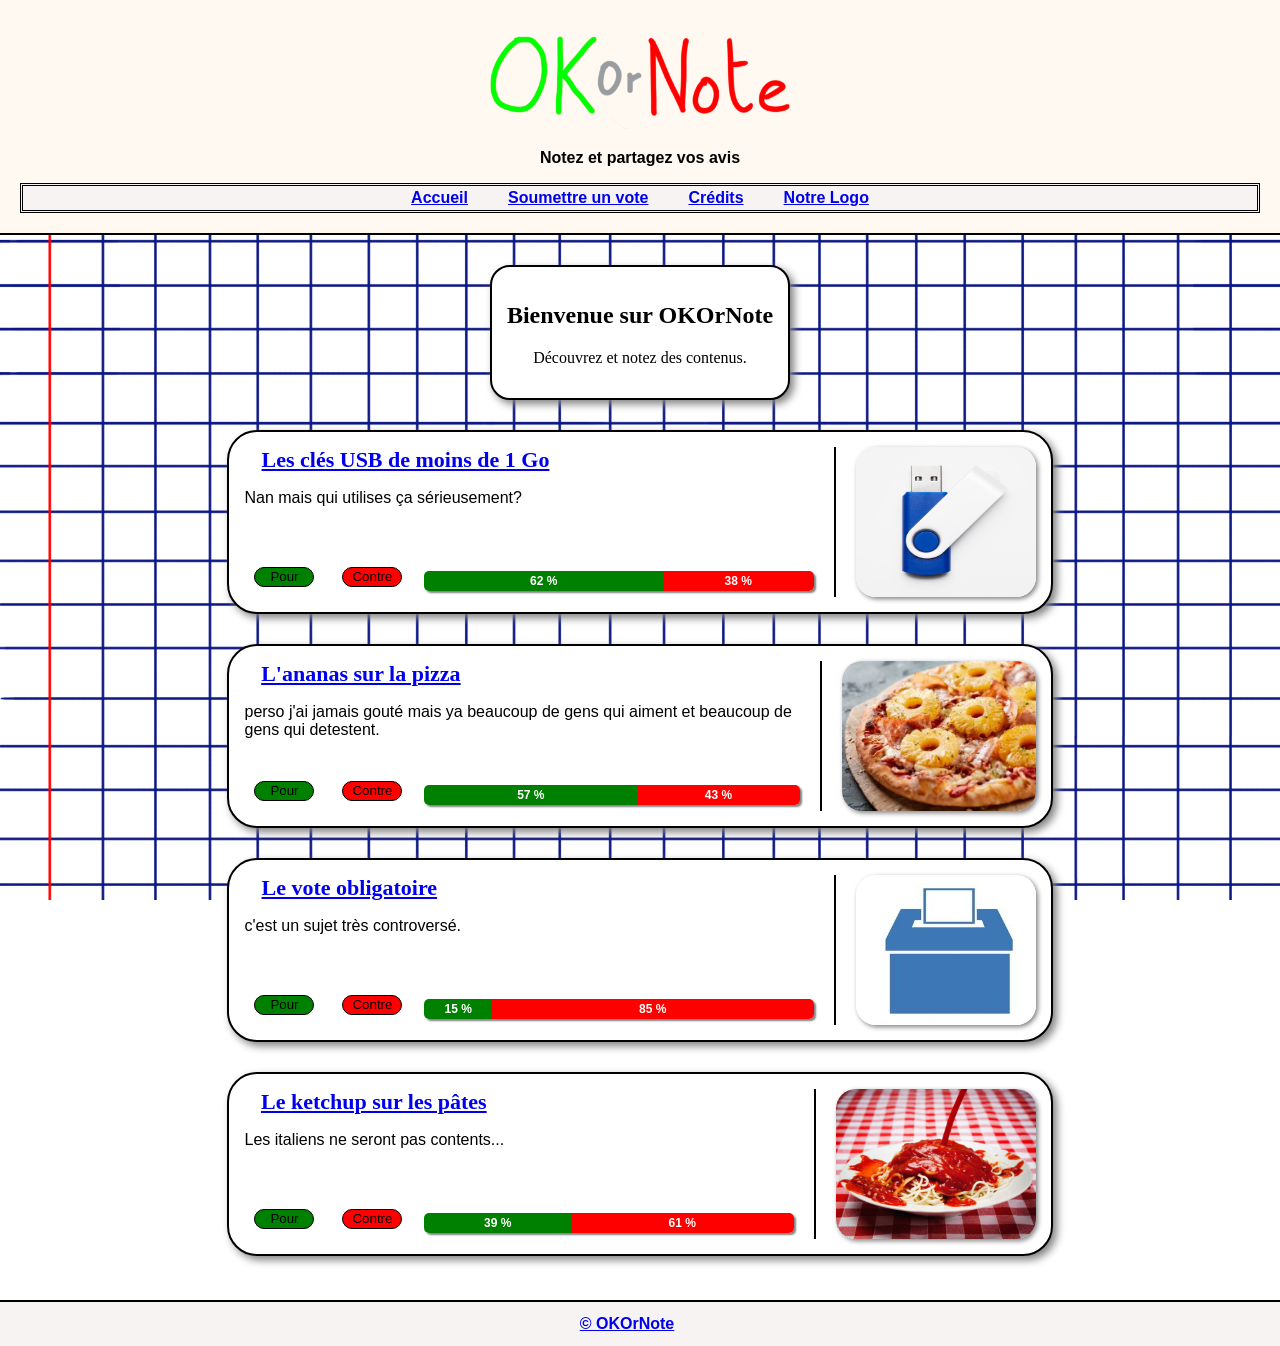
==== HTML/index.html @ ae9d79e5 "Respect des critères : index.html, meta auteurs, multimédia, validation formulaire, date/heure" ====
<?xml version="1.0" encoding="UTF-8"?>
<!DOCTYPE html PUBLIC "-//W3C//DTD XHTML 1.0 Strict//EN"
	"http://www.w3.org/TR/xhtml1/DTD/xhtml1-strict.dtd">
<html xmlns="http://www.w3.org/1999/xhtml" xml:lang="fr" lang="fr">
	<head>
		<meta http-equiv="Content-Type" content="application/xhtml+xml; charset=UTF-8" />
		<meta name="viewport" content="width=device-width, initial-scale=1.0" />
		<meta name="authors" content="cakeman1583-hash, JSCodeur" />
		<meta name="description" content="OKOrNote - Une plateforme de vote communautaire pour partager et noter vos avis sur des sujets variés" />
		<title>OKOrNote</title>
		<link rel="icon" href="../Images/favicon.png" type="image/png" />
		<script type="text/javascript" src="../JS/main.js" defer></script>
		<link rel="stylesheet" type="text/css" href="../CSS/styles.css" />
	</head>
	<body>
		<div id="page">
			<!--Header du site (commun à toutes les pages)-->
			<header id="site-header">
				<img id="TitreHeader" src="../Images/OKOrNote.png" alt="Logo OKOrNote" />
				<p class="tagline">Notez et partagez vos avis</p>
				<nav id="main-nav">
					<a href="Accueil.html">Accueil</a><a href="./SoumettreVote.html">Soumettre un vote</a><a href="./Credits.html">Crédits</a><a href="./Logo.html">Notre Logo</a>
				</nav>
			</header>
			<!--Contenu principal de la page-->
			<main id="content">
				<section id="hero">
					<h2>Bienvenue sur OKOrNote</h2>
					<p>Découvrez et notez des contenus.</p>
				</section>
				<!--Capsules de sujets de notations-->
				<section id="capsules">
					<!-- capsule sur usb -->
					<div class="capsule" id="capsuleusb">
						<img class="imagecapsule" src="../Images/usb.jpg" alt="Image illustrative usb" />
						<span class="vertical-line"></span>
						<div class="textcapsule">
							<!--Sujet de ce qui est à voter-->
							<a class="titrecapsule" href="./usb.html">Les clés USB de moins de 1 Go</a>
							<!--Description de ce qui est à voter-->
							<p class="desccapsule">Nan mais qui utilises ça sérieusement?</p>
							<!--Boutons de vote Pour ou contre-->
							<div class="vote">
								<div class="vote-controls">
									<button class="voteOK" id="voteOKusb" onclick="voterOK('usb')">Pour</button>
									<button class="voteNot" id="voteNotusb" onclick="voterNot('usb')">Contre</button>
								</div>
								<!-- Barre de vote -->
								<div class="vote-bar">
									<div class="segmentpour" id="segmentpourusb"></div>
									<div class="segmentcontre" id="segmentcontreusb"></div>
								</div>
							</div>
						</div>
					</div>
					<!-- Capsule pour l'ananas -->
					<div class="capsule" id="capsuleananas">
						<img class="imagecapsule" src="../Images/ananaspizza.webp" alt="Image illustrative" />
						<span class="vertical-line"></span>
						<div class="textcapsule">
							<!--Sujet de ce qui est à voter-->
							<a class="titrecapsule" href="./ananas.html">L'ananas sur la pizza</a>
							<!--Description de ce qui est à voter-->
							<p class="desccapsule">perso j'ai jamais gouté mais ya beaucoup de gens qui aiment et beaucoup de gens qui detestent.</p>
							<!-- Boutons de vote Pour ou contre et barre de vote -->
							<div class="vote">
								<div class="vote-controls">
									<button class="voteOK" id="voteOKananas" onclick="voterOK('ananas')">Pour</button>
									<button class="voteNot" id="voteNotananas" onclick="voterNot('ananas')">Contre</button>
								</div>
								<!-- Barre de vote -->
								<div class="vote-bar">
									<div class="segmentpour" id="segmentpourananas"></div>
									<div class="segmentcontre" id="segmentcontreananas"></div>
								</div>
							</div>
						</div>
					</div>
					<!-- capsule sur le vote obligatoire-->
					<div class="capsule" id="capsulevote">
						<img class="imagecapsule" src="../Images/vote.jpg" alt="Image illustrative vote" />
						<span class="vertical-line"></span>
						<div class="textcapsule">
							<!--Sujet de ce qui est à voter-->
							<a class="titrecapsule" href="./vote.html">Le vote obligatoire</a>
							<!--Description de ce qui est à voter-->
							<p class="desccapsule">c'est un sujet très controversé.</p>
							<!--Boutons de vote Pour ou contre-->
							<div class="vote">
								<div class="vote-controls">
									<button class="voteOK" id="voteOKvoteobli" onclick="voterOK('voteobli')">Pour</button>
									<button class="voteNot" id="voteNotvoteobli" onclick="voterNot('voteobli')">Contre</button>
								</div>
								<!-- Barre de vote -->
								<div class="vote-bar">
									<div class="segmentpour" id="segmentpourvoteobli"></div>
									<div class="segmentcontre" id="segmentcontrevoteobli"></div>
								</div>
							</div>
						</div>
					</div>
					<!-- capsule de pâtes au ketchup -->
					<div class="capsule" id="capsulepatesketchup">
						<img class="imagecapsule" src="../Images/pates.jpg" alt="Image illustrative pâtes" />
						<span class="vertical-line"></span>
						<div class="textcapsule">
							<!--Sujet de ce qui est à voter-->
							<a class="titrecapsule" href="./pates.html">Le ketchup sur les pâtes</a>
							<!--Description de ce qui est à voter-->
							<p class="desccapsule">Les italiens ne seront pas contents...</p>
							<!--Boutons de vote Pour ou contre-->
							<div class="vote">
								<div class="vote-controls">
									<button class="voteOK" id="voteOKpatesketchup" onclick="voterOK('patesketchup')">Pour</button>
									<button class="voteNot" id="voteNotpatesketchup" onclick="voterNot('patesketchup')">Contre</button>
								</div>
								<!-- Barre de vote -->
								<div class="vote-bar">
									<div class="segmentpour" id="segmentpourpatesketchup"></div>
									<div class="segmentcontre" id="segmentcontrepatesketchup"></div>
								</div>
							</div>
						</div>
					</div>


				</section>
			</main>
			<!--Footer du site (commun à toutes les pages)-->
			<footer id="site-footer">
				<a href="./Credits.html">&copy; OKOrNote</a>
			</footer>
		</div>
	</body>
</html>
---- CSS/styles.css ----
#main-nav{
    text-align: center;
    padding: 3px;
    background-color: rgb(248, 243, 243);
}
.tagline{
    margin-top: 0;
    font-size: 16px;
    font-family: 'Segoe UI', Tahoma, Geneva, Verdana, sans-serif;
}
#main-nav a{
    padding: 20px;
}
#hero{
    text-align: center;
    background-color: white;
    border-style: solid;
    border-radius: 20px;
    border-width: 2px;
    border-color: black;
    padding: 15px;
    box-shadow: 4px 4px 8px grey;
    width: fit-content;
    margin-left: auto;
    margin-right: auto;
    margin-top: 30px;
    margin-bottom: 30px;
}
.capsule{
    background-color: white;
    width: 61.8%;
    border-style: solid;
    border-radius: 30px;
    border-width: 2px;
    border-color: black;
    display: flex;
    flex-direction: row-reverse;
    padding: 15px;
    margin-left: auto;
    margin-right: auto;
    margin-bottom: 30px;
    box-shadow: 4px 4px 8px grey;
}
.textcapsule{
    width: 80%;
    display: flex;
    flex-direction: column;
    height: auto;
}
.titrecapsule{
    padding-left: 3%;
    margin-bottom: 0;
    font-size: 22px;
    font-weight: bold;
    margin-top: 0;
    font-family: cursive;
}
.desccapsule{
    font-size: 16px;
    font-family: 'Segoe UI', Tahoma, Geneva, Verdana, sans-serif;
}
#main-nav{
    border-style: double;
    border-color: black;
}
.imagecapsule{
    width: 200px;
    height: 150px;
    border-radius: 20px;
    box-shadow: 2px 2px 5px grey;
}
/* Barre de vote : mise en page flexible, JS contrôle la largeur des segments */
.vote-bar{
    display: flex;
    height: 20px;
    border-radius: 5px;
    overflow: hidden;
    margin-top: auto;
    margin-bottom: 1%;
    box-shadow: 2px 2px 2px grey;
    flex: 1 1 auto;
    min-width: 160px;
}
.segmentcontre{
    font-family: Verdana, Geneva, Tahoma, sans-serif;
    font-weight: bold;
    font-size: 12px;
    background-color: red;
    display: flex;
    align-items: center;
    justify-content: center;
    width: 0; /* largeur initiale gérée par JS */
    color: white;
    padding: 0 6px;
    white-space: nowrap;
    overflow: hidden;
    transition: width 0.25s ease;
    min-width: 0;
}
.segmentpour{
    font-family: Verdana, Geneva, Tahoma, sans-serif;
    font-weight: bold;
    font-size: 12px;
    background-color: green;
    display: flex;
    align-items: center;
    justify-content: center;
    width: 0; /* largeur initiale gérée par JS */
    color: white;
    padding: 0 6px;
    white-space: nowrap;
    overflow: hidden;
    transition: width 0.25s ease;
    min-width: 0;
}
.vertical-line{
    border-left: 2px solid #000;
    display: inline-block;
    height: auto;
    margin: 0 20px;
}
#site-footer{
    text-align: center;
    font-family: Verdana, Geneva, Tahoma, sans-serif;
    font-weight: bold;
    padding: 13px;
    background-color: rgb(248, 243, 243);
    border-top: 2px solid black;
    position: absolute;
    bottom: 0;
    width: 100%;
    right: 0;
}
#site-header{
    text-align: center;
    font-family: 'Segoe UI', Tahoma, Geneva, Verdana, sans-serif;
    font-weight: bold;
    padding: 20px;
    background-color: rgb(255, 249, 241);
    border-bottom: 2px solid black;
}
body{
    margin: 0;
    padding: 0;
    min-height: 100vh;
    position: relative;
    padding-bottom: 60px; /* Hauteur du footer */
    box-sizing: border-box;
    background-image: url('../Images/fond.webp');
    background-attachment: fixed;
}
#TitreHeader{
    margin: 0;
    font-size: 36px;
    width: 300px;
    height: auto;
}
.voteOK {
    background-color: green;
}
.voteNot {
    background-color: red;
}

/* État sélectionné : mise en évidence par une bordure dorée */
.vote button.selected, .vote .selected {
    box-shadow: 0 0 0 3px rgba(255,215,0,0.25) inset;
    border: 1px solid #FFD700;
}

/* Layout: place vote controls (buttons) to the left of the vote bar */
.vote{
    display: flex;
    align-items: center;
    margin-top: auto;
    gap: 12px;
}
.vote-controls{
    display: flex;
    flex-direction: row;
    align-items: center;
    gap: 8px;
}
.vote button {
    margin: 6px;
    width: 60px;
    height: 20px;
    border-radius: 10px;
    margin: 10px 10px 10px;
    border: 1px solid black;
}
.vote-bar{
    flex: 1 1 auto;
    min-width: 160px;
}
#Credits{
    width: 61.8%;
    margin-left: auto;
    margin-right: auto;
    font-family: 'Segoe UI', Tahoma, Geneva, Verdana, sans-serif;
    font-size: 16px;
}
#credits{
    margin-top: 50px;
    margin-bottom: 30px;
}
#capsuleSujetInfo{
    margin-top: 30px;
    margin-bottom: 30px;
}
#capsuleSoumettre{
    margin-top: 30px;
    margin-bottom: 30px;
}

canvas {
    align-items: center;
    margin-left: 30%;
    height: 400px;
    width: 600px;
}

#textLogo {
    margin-right: 80%;
}
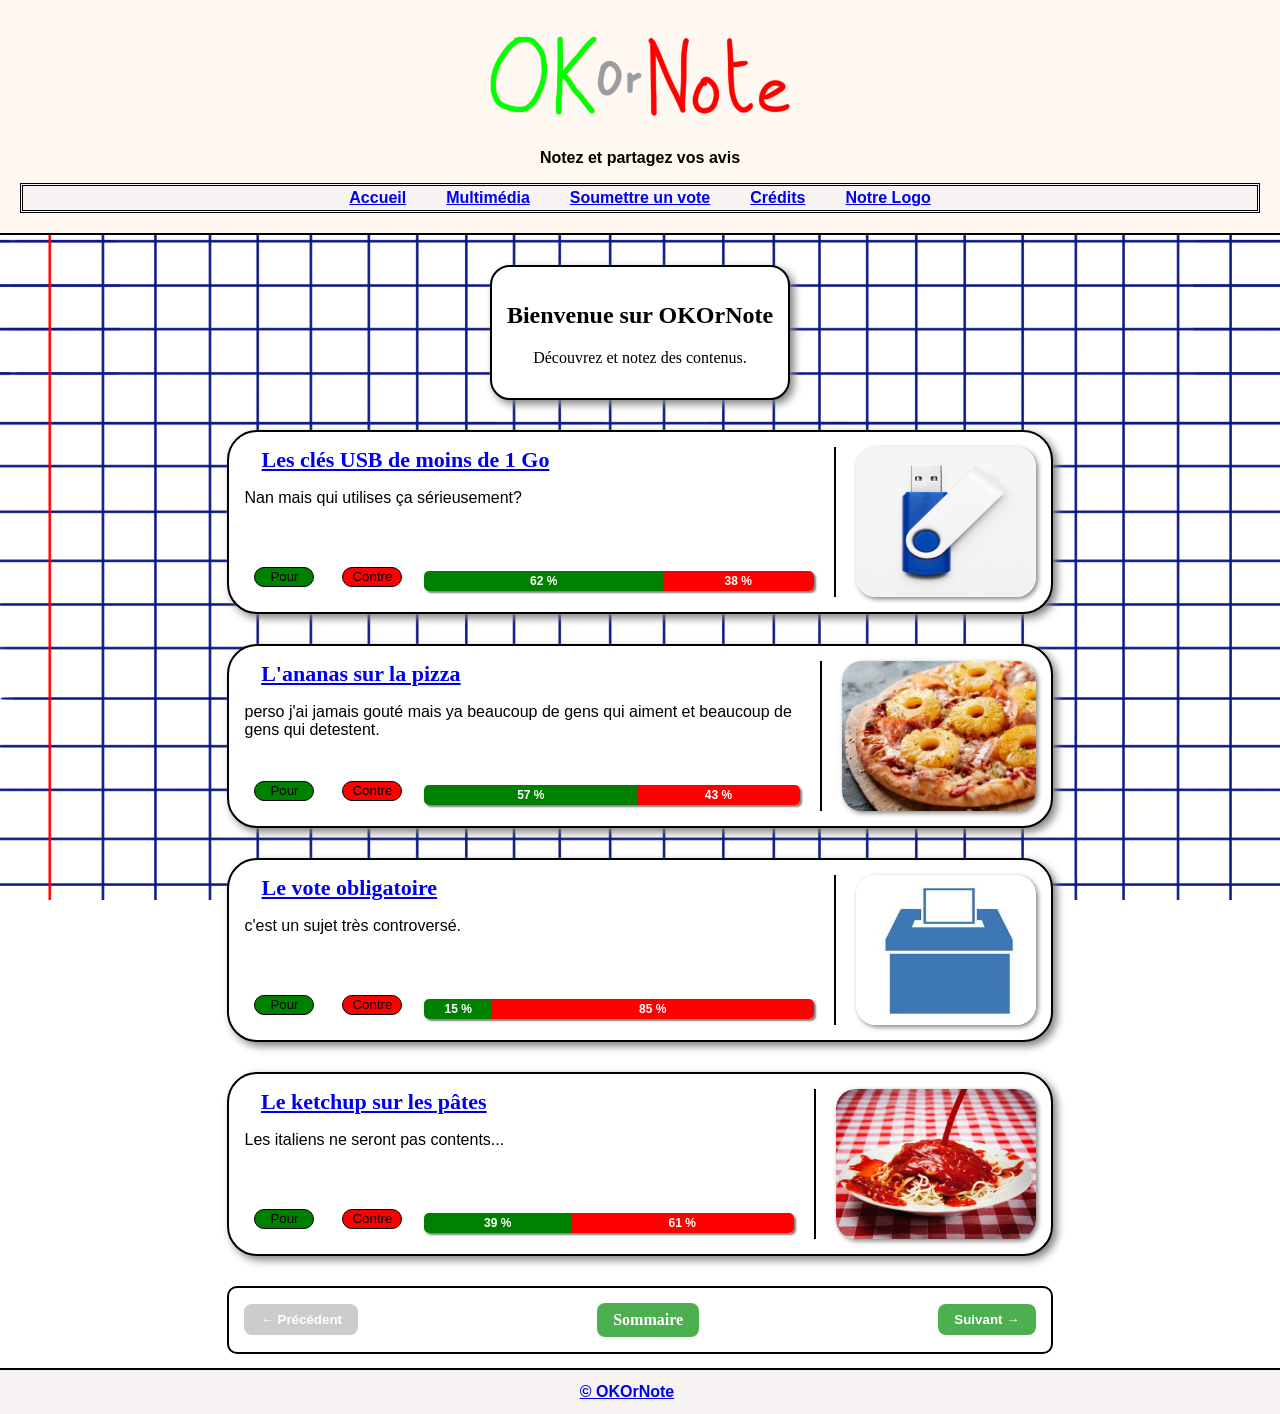
==== commit 31fcf359: "Navigation complète : index.html, liens relatifs, boutons précédent/suivant/sommaire sur toutes les " ====
--- a/HTML/index.html
+++ b/HTML/index.html
@@ -11,6 +11,7 @@
 		<title>OKOrNote</title>
 		<link rel="icon" href="../Images/favicon.png" type="image/png" />
 		<script type="text/javascript" src="../JS/main.js" defer></script>
+		<script type="text/javascript" src="../JS/navigation.js" defer></script>
 		<link rel="stylesheet" type="text/css" href="../CSS/styles.css" />
 	</head>
 	<body>
@@ -20,7 +21,7 @@
 				<img id="TitreHeader" src="../Images/OKOrNote.png" alt="Logo OKOrNote" />
 				<p class="tagline">Notez et partagez vos avis</p>
 				<nav id="main-nav">
-					<a href="Accueil.html">Accueil</a><a href="./SoumettreVote.html">Soumettre un vote</a><a href="./Credits.html">Crédits</a><a href="./Logo.html">Notre Logo</a>
+				<a href="./index.html">Accueil</a><a href="./multimedia.html">Multimédia</a><a href="./SoumettreVote.html">Soumettre un vote</a><a href="./Credits.html">Crédits</a><a href="./Logo.html">Notre Logo</a>
 				</nav>
 			</header>
 			<!--Contenu principal de la page-->
@@ -127,6 +128,14 @@
 
 				</section>
 			</main>
+
+			<!-- Navigation entre les pages -->
+			<section class="nav-pagination">
+				<button onclick="allerPrecedent()" disabled="disabled">← Précédent</button>
+				<a href="./index.html">Sommaire</a>
+				<button onclick="allerSuivant()">Suivant →</button>
+			</section>
+
 			<!--Footer du site (commun à toutes les pages)-->
 			<footer id="site-footer">
 				<a href="./Credits.html">&copy; OKOrNote</a>
--- a/CSS/styles.css
+++ b/CSS/styles.css
@@ -223,3 +223,41 @@
 #textLogo {
     margin-right: 80%;
 }
+
+/* Navigation entre pages */
+.nav-pagination{
+    display: flex;
+    justify-content: space-between;
+    align-items: center;
+    margin-top: 30px;
+    padding: 15px;
+    background: white;
+    border: 2px solid black;
+    border-radius: 10px;
+    width: 61.8%;
+    margin-left: auto;
+    margin-right: auto;
+}
+
+.nav-pagination a,
+.nav-pagination button {
+    padding: 8px 16px;
+    background: #4CAF50;
+    color: white;
+    text-decoration: none;
+    border: none;
+    border-radius: 8px;
+    cursor: pointer;
+    font-weight: bold;
+}
+
+.nav-pagination a:hover,
+.nav-pagination button:hover {
+    background: #45a049;
+}
+
+.nav-pagination button:disabled {
+    background: #ccc;
+    cursor: not-allowed;
+}
+
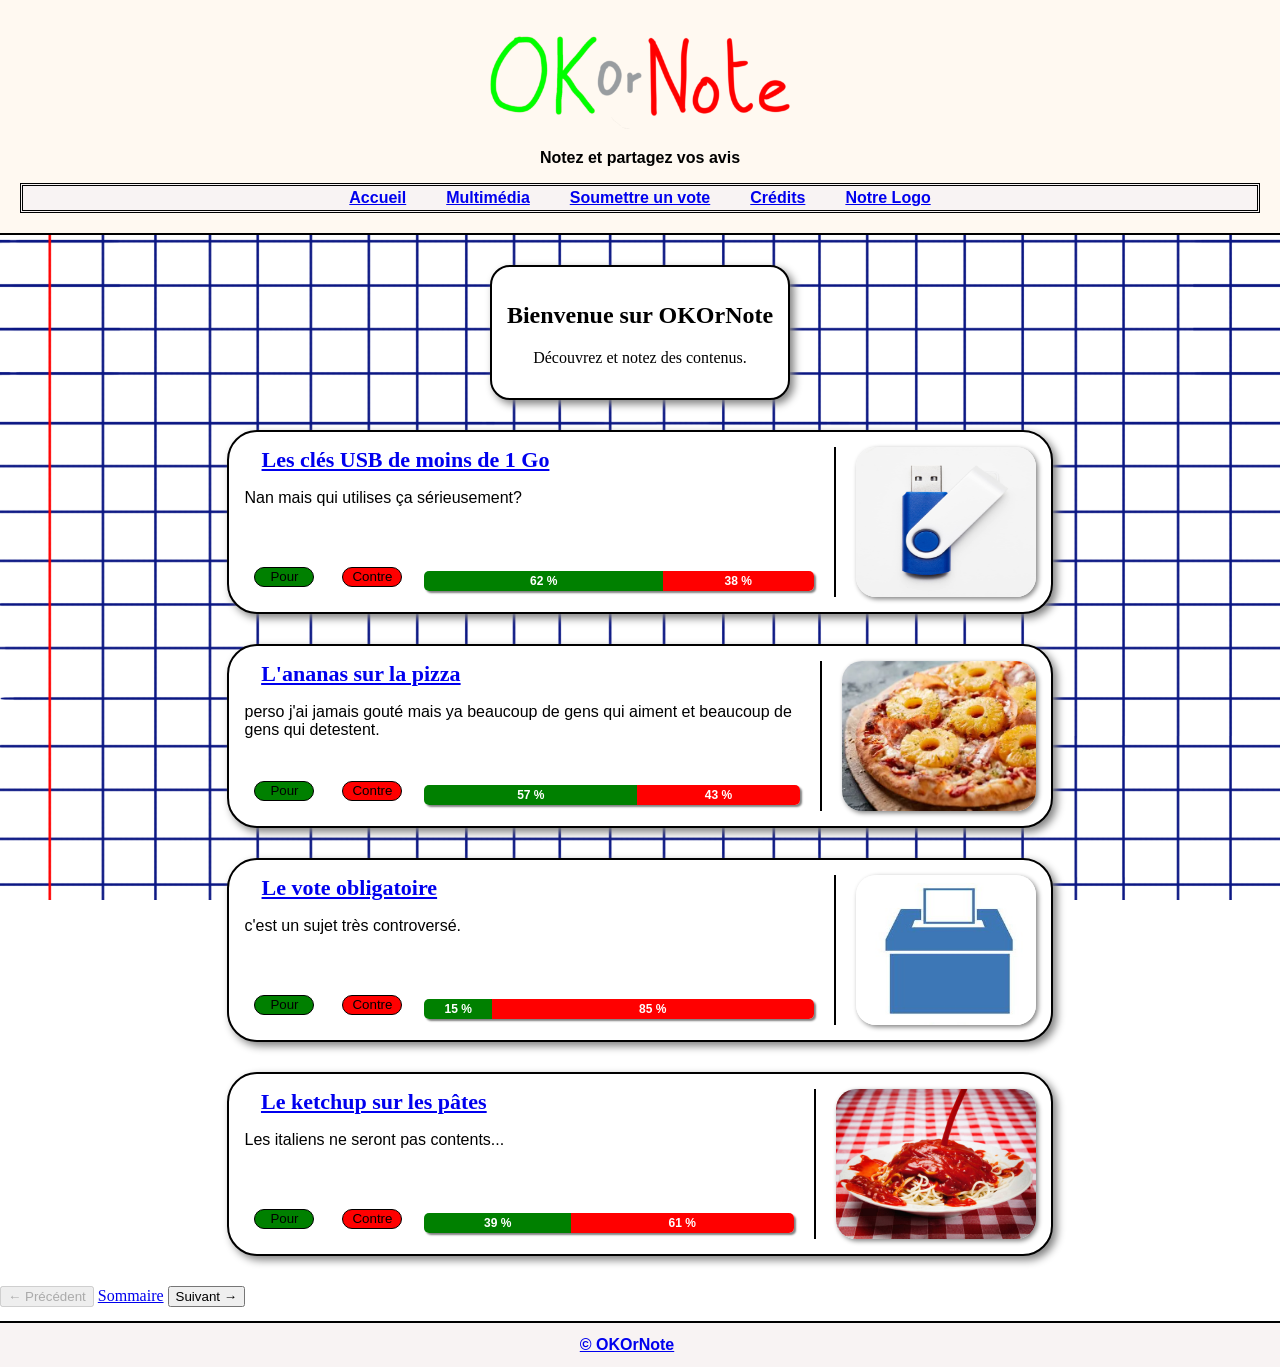
==== commit 5677a562: "Conversion XHTML 1.0 Strict : header/footer/nav/section/article -> div avec classes, defer="defer"" ====
--- a/HTML/index.html
+++ b/HTML/index.html
@@ -10,28 +10,28 @@
 		<meta name="description" content="OKOrNote - Une plateforme de vote communautaire pour partager et noter vos avis sur des sujets variés" />
 		<title>OKOrNote</title>
 		<link rel="icon" href="../Images/favicon.png" type="image/png" />
-		<script type="text/javascript" src="../JS/main.js" defer></script>
-		<script type="text/javascript" src="../JS/navigation.js" defer></script>
+		<script type="text/javascript" src="../JS/main.js" defer="defer"></script>
+		<script type="text/javascript" src="../JS/navigation.js" defer="defer"></script>
 		<link rel="stylesheet" type="text/css" href="../CSS/styles.css" />
 	</head>
 	<body>
 		<div id="page">
 			<!--Header du site (commun à toutes les pages)-->
-			<header id="site-header">
+			<div class="header" id="site-header">
 				<img id="TitreHeader" src="../Images/OKOrNote.png" alt="Logo OKOrNote" />
 				<p class="tagline">Notez et partagez vos avis</p>
-				<nav id="main-nav">
+				<div class="nav" id="main-nav">
 				<a href="./index.html">Accueil</a><a href="./multimedia.html">Multimédia</a><a href="./SoumettreVote.html">Soumettre un vote</a><a href="./Credits.html">Crédits</a><a href="./Logo.html">Notre Logo</a>
-				</nav>
-			</header>
+				</div>
+			</div>
 			<!--Contenu principal de la page-->
-			<main id="content">
-				<section id="hero">
+			<div class="main" id="content">
+				<div class="section" id="hero">
 					<h2>Bienvenue sur OKOrNote</h2>
 					<p>Découvrez et notez des contenus.</p>
-				</section>
+				</div>
 				<!--Capsules de sujets de notations-->
-				<section id="capsules">
+				<div class="section" id="capsules">
 					<!-- capsule sur usb -->
 					<div class="capsule" id="capsuleusb">
 						<img class="imagecapsule" src="../Images/usb.jpg" alt="Image illustrative usb" />
@@ -126,20 +126,20 @@
 					</div>
 
 
-				</section>
-			</main>
+				</div>
+			</div>
 
 			<!-- Navigation entre les pages -->
-			<section class="nav-pagination">
+			<div class="section" class="nav-pagination">
 				<button onclick="allerPrecedent()" disabled="disabled">← Précédent</button>
 				<a href="./index.html">Sommaire</a>
 				<button onclick="allerSuivant()">Suivant →</button>
-			</section>
+			</div>
 
 			<!--Footer du site (commun à toutes les pages)-->
-			<footer id="site-footer">
+			<div class="footer" id="site-footer">
 				<a href="./Credits.html">&copy; OKOrNote</a>
-			</footer>
+			</div>
 		</div>
 	</body>
 </html>
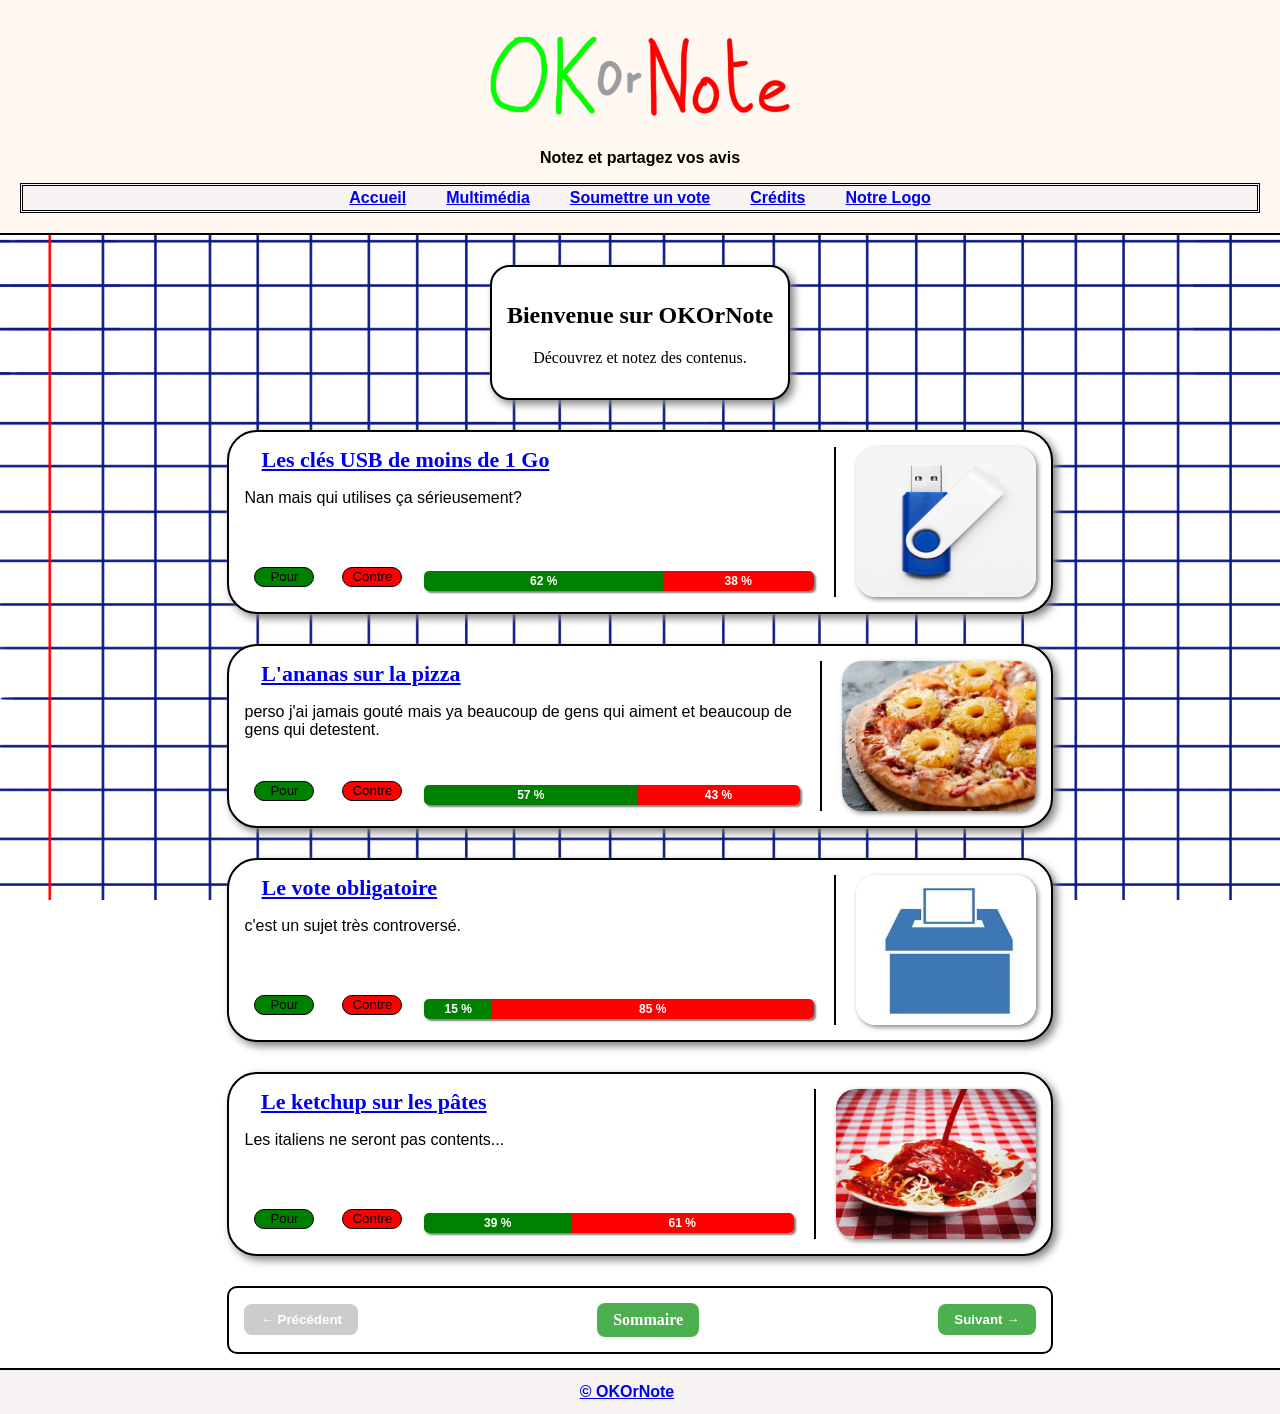
==== commit bbb3e830: "Correction doublon class sur nav-pagination" ====
--- a/HTML/index.html
+++ b/HTML/index.html
@@ -130,7 +130,7 @@
 			</div>
 
 			<!-- Navigation entre les pages -->
-			<div class="section" class="nav-pagination">
+			<div class="nav-pagination">
 				<button onclick="allerPrecedent()" disabled="disabled">← Précédent</button>
 				<a href="./index.html">Sommaire</a>
 				<button onclick="allerSuivant()">Suivant →</button>
